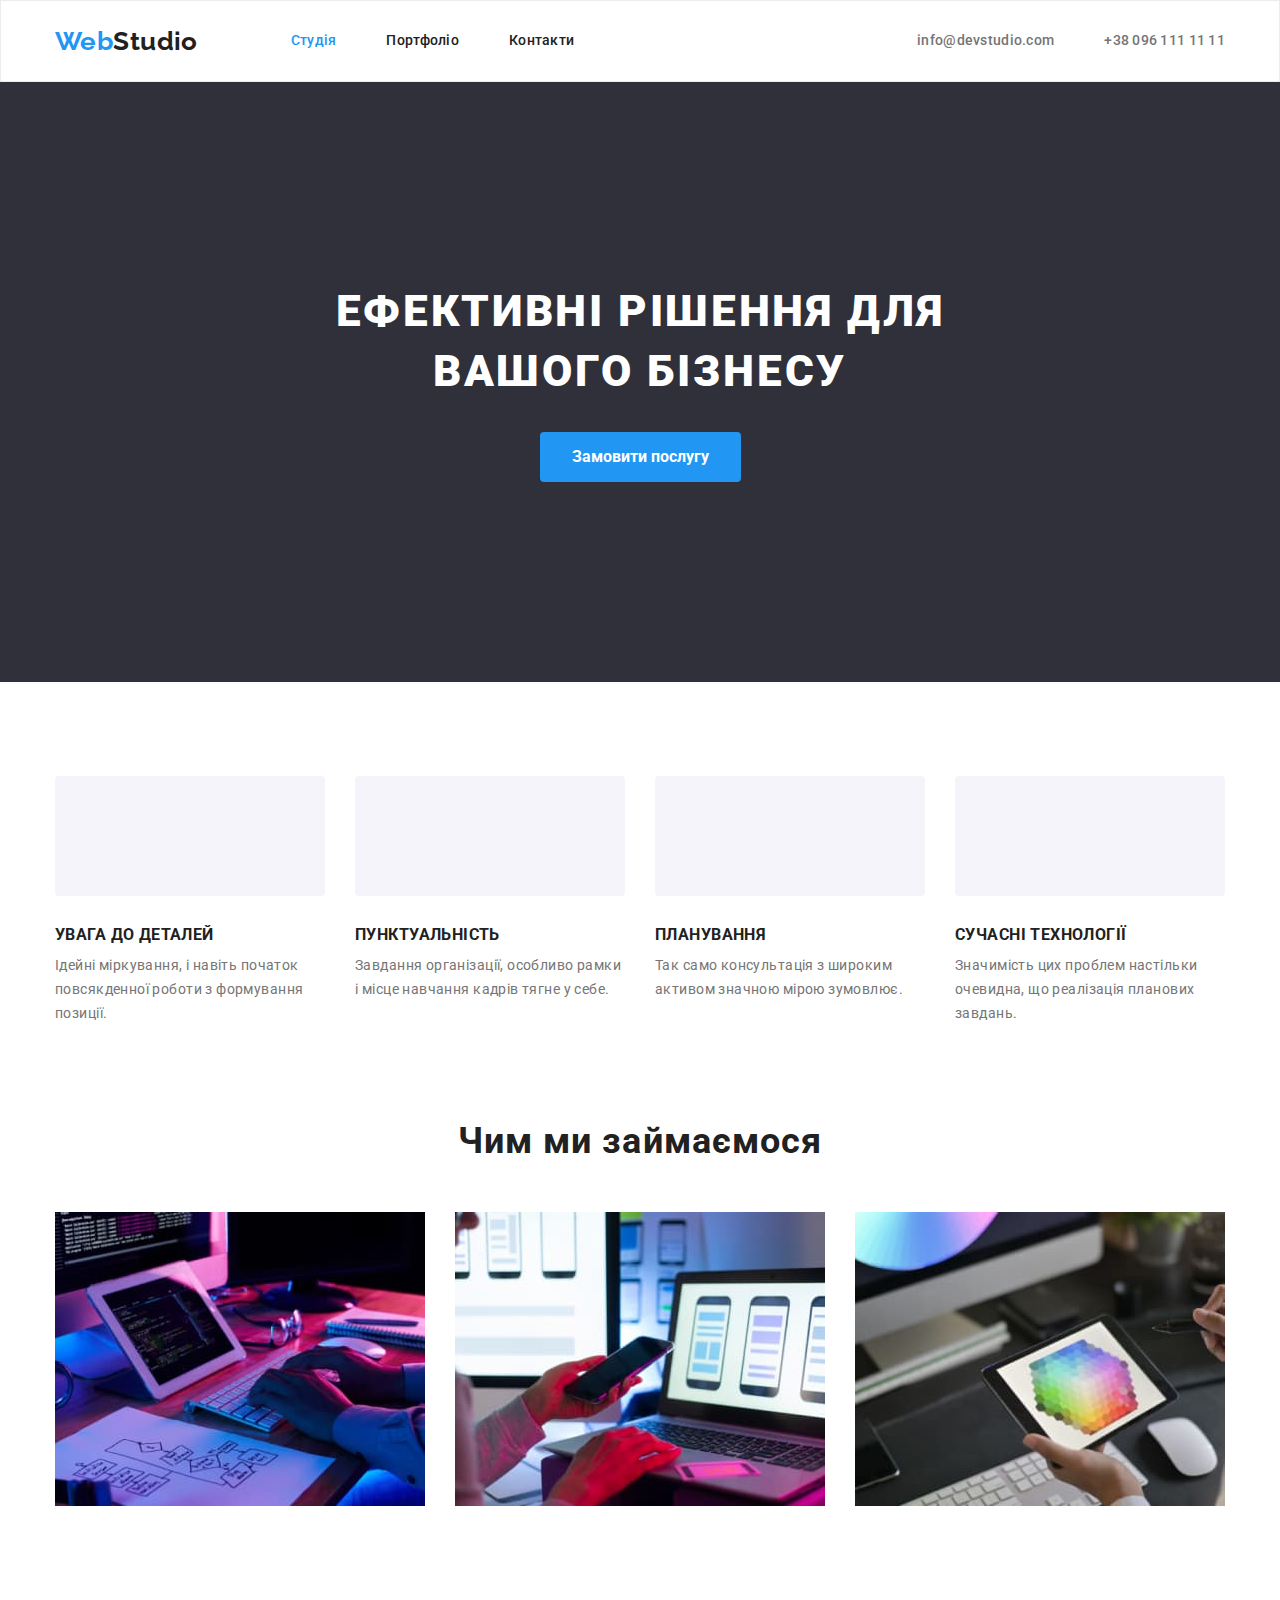
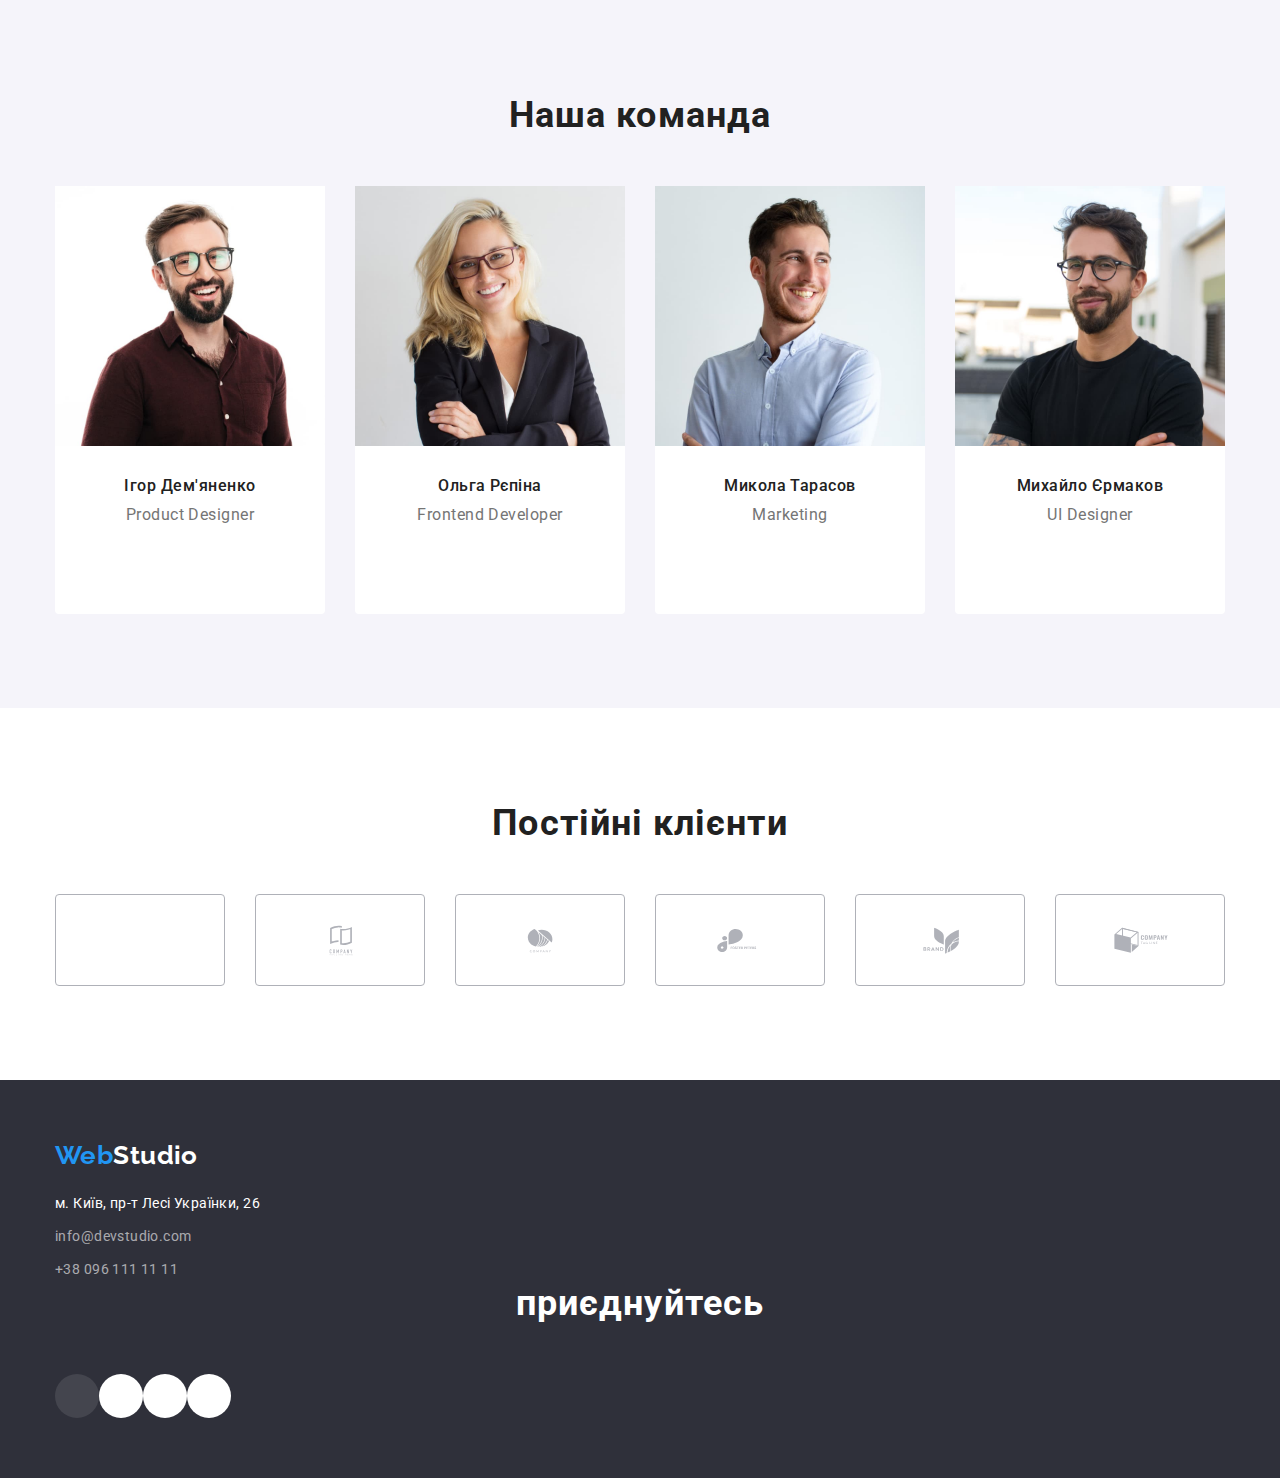
==== index.html @ 1c1e6aca "Додано index.html portfolio.html styles.css та зображення" ====
<!DOCTYPE html>
<html lang="uk">
<head>
    <meta charset="UTF-8">
    <meta http-equiv="X-UA-Compatible" content="IE=edge">
    <meta name="viewport" content="width=device-width, initial-scale=1.0">
    <title>Студія</title>
    <link href="https://fonts.googleapis.com/css2?family=Raleway:wght@700&family=Roboto:wght@400;500;700;900&display=swap"
        rel="stylesheet">
    <link rel="stylesheet" href="https://cdnjs.cloudflare.com/ajax/libs/modern-normalize/1.1.0/modern-normalize.min.css">
    <link rel="stylesheet" href="./css/styles.css">
</head>
<body>
    <header class="header">
        <div class="container navigation">
            <a class="logo" href="/"><span class="web">Web</span>Studio</a>
            <nav>
                <ul class="navigate-list">
                    <li><a class="navigate-studio current" href="">Студія</a></li>
                    <li><a class="navigate-portfolio" href="./portfolio.html">Портфоліо</a></li>
                    <li><a class="navigate-contacts" href="">Контакти</a></li>
                </ul>
            </nav>
            <ul class="contacts">
                <li><a class="mail-header" href="mailto:info@devstudio.com">info@devstudio.com</a></li>
                <li><a class="number-header" href="tel:+380961111111">+38 096 111 11 11</a></li>
            </ul>
        </div>
    </header>
    <main>
        <section class="hero">
            <div class="container">
                 <h1 class="hero-title">Ефективні рішення для<br>вашого бізнесу</h1>
                <button type="button" class="button-order">Замовити послугу</button>
            </div>
        </section>
        <section class="section">
            <div class="container">
                <h2 class="visually-hidden">Особливості</h2>
                <ul class="list-features">
                    <li>
                        <div class="features-icons">
                            <svg width="70" height="70">
                                <use href="./images/icons.svg#icon-antenna"></use>
                            </svg>
                        </div>
                        <h3 class="feature-title">УВАГА ДО ДЕТАЛЕЙ</h3>
                        <p class="feature-text">Ідейні міркування, і навіть початок повсякденної роботи з формування позиції.</p>
                    </li>
                    <li>
                        <div class="features-icons">
                            <svg width="70" height="70">
                                <use href="./images/icons.svg#icon-clock"></use>
                            </svg>
                        </div>
                        <h3 class="feature-title">ПУНКТУАЛЬНІСТЬ</h3>
                        <p class="feature-text">Завдання організації, особливо рамки і місце навчання кадрів тягне у себе.</p>
                    </li>
                    <li>
                        <div class="features-icons">
                            <svg width="70" height="70">
                                <use href="./images/icons.svg#icon-diagram"></use>
                            </svg>
                        </div>
                        <h3 class="feature-title">ПЛАНУВАННЯ</h3>
                        <p class="feature-text">Так само консультація з широким активом значною мірою зумовлює.</p>
                    </li>
                    <li>
                        <div class="features-icons">
                            <svg width="70" height="70">
                                <use href="./images/icons.svg#icon-astronaut"></use>
                            </svg>
                        </div>
                        <h3 class="feature-title">СУЧАСНІ ТЕХНОЛОГІЇ</h3>
                        <p class="feature-text">Значимість цих проблем настільки очевидна, що реалізація планових завдань.</p>
                    </li>
                </ul>
            </div>
        </section>
        <section class="section service">
            <div class="container">
                <h2 class="title">Чим ми займаємося</h2>
                <ul class="list">
                    <li><img src="./images/1.jpg" width="370" height="294" alt="Чоловік набирає код"></li>
                    <li><img src="./images/2.jpg" width="370" height="294" alt="Жінка тримає в руці телефон та працює за комп'ютером"></li>
                    <li><img src="./images/3.jpg" width="370" height="294" alt="Зображення діаграми на планшеті"></li>
                </ul>
            </div>
        </section>
        <section class="section team">
            <div class="container">
                <h2 class="title">Наша команда</h2>
                <ul class="list">
                    <li class="card">
                        <img src="./images/ihor.jpg" width="270" alt="Ігор Дем'яненко">
                        <h3 class="team-title">Ігор Дем'яненко</h3>
                        <p class="team-text">Product Designer</p>
                        <ul class="team-soc-list">
                            <li class="team-soc-item">
                                <a class="team-soc-link">
                                    <svg class="team-soc-icon" width="20" height="20">
                                        <use href="./images/icons.svg#icon-instagram"></use>
                                    </svg>
                                </a>
                            </li>
                            <li class="team-soc-item">
                                <a class="team-soc-link">
                                    <svg class="team-soc-icon" width="20" height="20">
                                        <use href="./images/icons.svg#icon-twitter"></use>
                                    </svg>
                                </a>
                            </li>
                            <li class="team-soc-item">
                                <a class="team-soc-link">
                                    <svg class="team-soc-icon" width="20" height="20">
                                        <use href="./images/icons.svg#icon-facebook"></use>
                                    </svg>
                                </a>
                            </li>
                            <li class="team-soc-item">
                                <a class="team-soc-link">
                                    <svg class="team-soc-icon" width="20" height="20">
                                        <use href="./images/icons.svg#icon-linkedin"></use>
                                    </svg>
                                </a>
                            </li>
                        </ul>
                    </li>
                    <li class="card">
                        <img src="./images/olha.jpg" width="270" alt="Ольга Рєпіна">
                        <h3 class="team-title">Ольга Рєпіна</h3>
                        <p class="team-text">Frontend Developer</p>
                        <ul class="team-soc-list">
                            <li class="team-soc-item">
                                <a class="team-soc-link">
                                    <svg class="team-soc-icon" width="20" height="20">
                                        <use href="./images/icons.svg#icon-instagram"></use>
                                    </svg>
                                </a>
                            </li>
                            <li class="team-soc-item">
                                <a class="team-soc-link">
                                    <svg class="team-soc-icon" width="20" height="20">
                                        <use href="./images/icons.svg#icon-twitter"></use>
                                    </svg>
                                </a>
                            </li>
                            <li class="team-soc-item">
                                <a class="team-soc-link">
                                    <svg class="team-soc-icon" width="20" height="20">
                                        <use href="./images/icons.svg#icon-facebook"></use>
                                    </svg>
                                </a>
                            </li>
                            <li class="team-soc-item">
                                <a class="team-soc-link">
                                    <svg class="team-soc-icon" width="20" height="20">
                                        <use href="./images/icons.svg#icon-linkedin"></use>
                                    </svg>
                                </a>
                            </li>
                        </ul>
                    </li>
                    <li class="card">
                        <img src="./images/mykola.jpg" width="270" alt="Микола Тарасов">
                        <h3 class="team-title">Микола Тарасов</h3>
                        <p class="team-text">Marketing</p>
                        <ul class="team-soc-list">
                            <li class="team-soc-item">
                                <a class="team-soc-link">
                                    <svg class="team-soc-icon" width="20" height="20">
                                        <use href="./images/icons.svg#icon-instagram"></use>
                                    </svg>
                                </a>
                            </li>
                            <li class="team-soc-item">
                                <a class="team-soc-link">
                                    <svg class="team-soc-icon" width="20" height="20">
                                        <use href="./images/icons.svg#icon-twitter"></use>
                                    </svg>
                                </a>
                            </li>
                            <li class="team-soc-item">
                                <a class="team-soc-link">
                                    <svg class="team-soc-icon" width="20" height="20">
                                        <use href="./images/icons.svg#icon-facebook"></use>
                                    </svg>
                                </a>
                            </li>
                            <li class="team-soc-item">
                                <a class="team-soc-link">
                                    <svg class="team-soc-icon" width="20" height="20">
                                        <use href="./images/icons.svg#icon-linkedin"></use>
                                    </svg>
                                </a>
                            </li>
                        </ul>
                    </li>
                    <li class="card">
                        <img src="./images/myhailo.jpg" width="270" alt="Михайло Єрмаков">
                        <h3 class="team-title">Михайло Єрмаков</h3>
                        <p class="team-text">UI Designer</p>
                        <ul class="team-soc-list">
                            <li class="team-soc-item">
                                <a class="team-soc-link">
                                    <svg class="team-soc-icon" width="20" height="20">
                                        <use href="./images/icons.svg#icon-instagram"></use>
                                    </svg>
                                </a>
                            </li>
                            <li class="team-soc-item">
                                <a class="team-soc-link">
                                    <svg class="team-soc-icon" width="20" height="20">
                                        <use href="./images/icons.svg#icon-twitter"></use>
                                    </svg>
                                </a>
                            </li>
                            <li class="team-soc-item">
                                <a class="team-soc-link">
                                    <svg class="team-soc-icon" width="20" height="20">
                                        <use href="./images/icons.svg#icon-facebook"></use>
                                    </svg>
                                </a>
                            </li>
                            <li class="team-soc-item">
                                <a class="team-soc-link">
                                    <svg class="team-soc-icon" width="20" height="20">
                                        <use href="./images/icons.svg#icon-linkedin"></use>
                                    </svg>
                                </a>
                            </li>
                        </ul>
                    </li>
                </ul>
            </div>
        </section>
        <section class="section">
            <h2 class="title">Постійні клієнти</h2>
            <ul class="customer-list">
                <li>
                    <a class="customer-link">
                        <svg class="customer-icon" width="106" height="60">
                            <use class="icon" href="./images/icons.svg#icon-logo1"></use>
                        </svg>
                    </a>
                </li>
                <li>
                    <a class="customer-link">
                        <svg class="customer-icon" width="106" height="60">
                            <use href="./images/icons.svg#icon-logo2"></use>
                        </svg>
                    </a>
                </li>
                <li>
                    <a class="customer-link">
                        <svg class="customer-icon" width="106" height="60">
                            <use href="./images/icons.svg#icon-logo3"></use>
                        </svg>
                    </a>
                </li>
                <li>
                    <a class="customer-link">
                        <svg class="customer-icon" width="106" height="60">
                            <use href="./images/icons.svg#icon-logo4"></use>
                        </svg>
                    </a>
                </li>
                <li>
                    <a class="customer-link">
                        <svg class="customer-icon" width="106" height="60">
                            <use href="./images/icons.svg#icon-logo5"></use>
                        </svg>
                    </a>
                </li>
                <li>
                    <a class="customer-link">
                        <svg class="customer-icon" width="106" height="60">
                            <use href="./images/icons.svg#icon-logo6"></use>
                        </svg>
                    </a>
                </li>
            </ul>
        </section>
    </main>
    <footer class="address">
        <div class="container">
            <div>
                <a class="logo-footer" href="/"><span class="web">Web</span>Studio</a>
            </div>
            <address>
                <ul class="list-address">
                    <li><a class="street" href="">м. Київ, пр-т Лесі Українки, 26</a></li>
                    <li><a class="mail" href="mailto:info@devstudio.com">info@devstudio.com</a></li>
                    <li><a class="number" href="tel:+380961111111">+38 096 111 11 11</a></li>
                </ul>
            </address>
            <div class="social-links">
                <h2 class="social-links-title title">приєднуйтесь</h2>
                <ul class="social-list">
                    <li class="social-item">
                        <a class="social-link">
                            <svg class="social-icon" width="20" height="20">
                                <use href="./images/icons.svg#icon-instagram"></use>
                            </svg>
                        </a>
                    </li>
                    <li class="team-soc-item">
                        <a class="team-soc-link">
                            <svg class="team-soc-icon" width="20" height="20">
                                <use href="./images/icons.svg#icon-twitter"></use>
                            </svg>
                        </a>
                    </li>
                    <li class="team-soc-item">
                        <a class="team-soc-link">
                            <svg class="team-soc-icon" width="20" height="20">
                                <use href="./images/icons.svg#icon-facebook"></use>
                            </svg>
                        </a>
                    </li>
                    <li class="team-soc-item">
                        <a class="team-soc-link">
                            <svg class="team-soc-icon" width="20" height="20">
                                <use href="./images/icons.svg#icon-linkedin"></use>
                            </svg>
                        </a>
                    </li>
                </ul>
            </div>
        </div>
    </footer>
</body>
</html>
---- css/styles.css ----
:root {
    --color-blue:#2196F3;
    --text-color:#212121;
    --white-color:#ffffff;
    --grey-color:#757575;
    --communication-color:rgba(255, 255, 255, 0.6);
    --feature-background-color:#F5F5F5;
    --team-background-color:#F5F4FA;
    --hero-background-color:#2F303A;
    --border-color: #eeeeee;
    --header-border-color: #ECECEC;
    --team-soc-icons:#AFB1B8;
}

body {
    font-family: 'Roboto', sans-serif;
    color: var(--text-color);
    line-height: 1.71;
    font-size: 14px;
    letter-spacing: 0.03em;
}
 
img {
    display: block;
    max-width: 100%;
    height: auto;
}

h1,
h2,
h3,
h4,
h5,
h6,
p,
ul {
    margin: 0;
    padding: 0;
}

.header {
    border: 1px solid var(--header-border-color);
}

.container {
    width: 1200px;
    margin: 0 auto;
    padding-left: 15px;
    padding-right: 15px;
}

.navigation {
    display: flex;
    align-items: center;
}

.logo {
    font-family: raleway;
    font-style: normal;
    font-weight: 700;
    font-size: 26px;
    line-height: 1.19;
    color: var(--text-color);
    text-decoration: none;
    margin-right: 93px;
}

.navigate-list {
    list-style: none;
    display: flex;
    padding: 0;
}

.navigate-list li:not(:last-child) {
    margin-right: 50px;
}

.navigate-studio {
    font-weight: 500;
    line-height: 1.14;
    letter-spacing: 0.02em;
    color: var(--text-color);
    text-decoration: none;
    display: inline-block;
    padding: 32px 0;
}

.navigate-studio:active {
    color: var(--color-blue);
}

.navigate-studio:hover,
.navigate-studio:focus {
    color: var(--color-blue);
}

.navigate-portfolio {
    font-weight: 500;
    line-height: 1.14;
    letter-spacing: 0.02em;
    color: var(--text-color);
    text-decoration: none;
    display: inline-block;
    padding: 32px 0;
}

.navigate-portfolio:hover,
.navigate-portfolio:focus {
    color: var(--color-blue);
}

.navigate-portfolio:active {
    color: var(--color-blue);
}

.navigate-contacts {
    font-weight: 500;
    line-height: 1.14;
    letter-spacing: 0.02em;
    color: var(--text-color);
    text-decoration: none;
    display: inline-block;
    padding: 32px 0;
}

.navigate-contacts:hover,
.navigate-contacts:focus {
    color: var(--color-blue);
}

.current {
    color: var(--color-blue);
}
.contacts {
    list-style: none;
    display: flex;
    margin-left: auto;
}

.contacts li:not(:last-child) {
    margin-right: 50px;
}

.mail-header {
    font-weight: 500;
    line-height: 1.14;
    letter-spacing: 0.02em;
    color: var(--grey-color);
    text-decoration: none;
    padding: 15px 0;
}

.mail-header:hover,
.mail-header:focus {
    color: var(--color-blue);
}

.number-header{
    font-weight: 500;
    line-height: 1.14;
    letter-spacing: 0.02em;
    color: var(--grey-color);
    text-decoration: none;
    padding: 15px 0;
}

.number-header:hover,
.number-header:focus {
    color: var(--color-blue);
}

.hero {
    padding: 200px 0;
    background: var(--hero-background-color);
    text-align: center;
}

.hero-title {
    font-weight: 900;
    font-size: 44px;
    line-height: 1.36;
    text-align: center;
    letter-spacing: 0.06em;
    color: var(--white-color);
    text-transform: uppercase;
    margin-bottom: 30px;
    justify-content: center;
}

.button-order {
    font-family: inherit;
    display: inline-block;
    font-weight: 700;
    font-size: 16px;
    line-height: 1.875;
    color: var(--white-color);
    background: var(--color-blue);
    border-radius: 4px;
    border: none;
    cursor: pointer;
    padding: 10px 32px;
}

.button-order:hover,
.button-order:focus {
    color: var(--color-blue);
    background: var(--white-color);
}

.section {
    padding-top: 94px;
    padding-bottom: 94px;
}

.section.service {
    padding-top: 0;
}

.feature {
    background: var(--feature-background-color);
}

.visually-hidden {
    position: absolute;
    width: 1px;
    height: 1px;
    margin: -1px;
    border: 0;
    padding: 0;
    white-space: nowrap;
    clip-path: inset(100%);
    clip: rect(0 0 0 0);
    overflow: hidden;
}

.list {
    list-style: none;
    display: flex;
}

.list-features {
    list-style: none;
    display: flex;
    justify-content: center;
}

.list-features li:not(:last-child) {
    margin-right: 30px;
}

.list {
    gap: 30px;
}

.features-icons {
    width: 270px;
    height: 120px;
    background-color: var(--team-background-color);
    border-radius: 4px;
    margin-bottom: 30px;
    display: flex;
    align-items: center;
    justify-content: center;
}

.feature-title {
    font-weight: 700;
    line-height: 1.14;
    text-transform: uppercase;
    color: var(--text-color);
    margin-bottom: 10px;
}

.feature-text {
    color:var(--grey-color);
}

.team {
    background: var(--team-background-color);
}

.title {
    font-weight: 700;
    font-size: 36px;
    line-height: 1.1666;
    text-align: center;
    letter-spacing: 0.03em;
    color: var(--text-color);
    margin-bottom: 50px;
}

.card {
    background: var(--white-color);
    border-bottom: 1px;
    border-right: 1px;
    border-left: 1px;
    border-radius: 4px;
    padding-bottom: 30px;
}

.team-title {
    font-weight: 500;
    font-size: 16px;
    line-height: 19px;
    text-align: center;
    letter-spacing: 0.03em;
    color: var(--text-color);
    margin-top: 30px;
}

.team-text {
    font-size: 16px;
    line-height: 1.1875;
    text-align: center;
    letter-spacing: 0.03em;
    color:var(--grey-color);
    margin-top: 10px;
}

.team-soc-list {
    list-style: none;
    gap: 10px;
    display: flex;
    justify-content: center;
    margin-top: 16px;
}

.team-soc-item {
    width: 44px;
    height: 44px;
    display: flex;
    align-items: center;
    justify-content: center;
    cursor: pointer;
}

.team-soc-link{
    width: 100%;
    height: 100%;
    background-color: var(--white-color);
    border-radius: 50%;
    display: flex;
    align-items: center;
    justify-content: center;
}

.team-soc-icon {
    fill: var(--team-soc-icons);
}

.team-soc-link:hover,
.team-soc-link:focus {
    background-color: var(--color-blue);
}

.team-soc-link:hover .team-soc-icon,
.team-soc-link:focus .team-soc-icon {
    fill: var(--white-color);
}

.customer-list {
    list-style: none;
    display: flex;
    gap: 30px;
    justify-content: center;
    margin-top: 50px;
}

.customer-link {
    display: block;
    width: 170px;
    height: 92px;
    border: 1px solid var(--team-soc-icons);
    border-radius: 4px;
    padding: 16px 32px;
    cursor: pointer;
}

.customer-icon {
    fill: var(--team-soc-icons);
}

.customer-link:hover,
.customer-link:focus {
    border: 1px solid var(--color-blue);
}

.customer-link:hover .customer-icon,
.customer-link:focus.customer-icon {
    fill: var(--color-blue);
}



.logo-footer {
    font-family: raleway;
    font-style: normal;
    font-weight: 700;
    font-size: 26px;
    line-height: 1.19;
    color: var(--white-color);
    text-decoration: none;
    margin-bottom: 20px;
}

.web {
    color: var(--color-blue);
}

.list-address {
 list-style: none;
}

.list-address li:not(:last-child) {
    margin-bottom: 9px;
}

.list-address:first-child {
    margin-top: 20px;
}

.address {
    color: var(--communication-color);
    background-color: var(--hero-background-color); 
    padding-top: 60px;
    padding-bottom: 60px; 
}

.street {
    font-style: normal;
    color: var(--white-color);
    text-decoration: none;
}

.street:hover,
.street:focus {
    color: var(--color-blue);
}

.mail {
    font-style: normal;
    color: var(--communication-color);
    text-decoration: none;
}

.mail:hover,
.mail:focus {
    color: var(--color-blue);
}

.number {
    font-style: normal;
    color: var(--communication-color);
    text-decoration: none;
}

.number:hover,
.number:focus {
    color: var(--color-blue);
}

.social-links {}
.social-links-title {
    color: var(--white-color);
}

.social-list {
    list-style: none;
    display: flex;
}

.social-item {
    width: 44px;
    height: 44px;
    display: flex;
    align-items: center;
    justify-content: center;
    cursor: pointer;
    gap: 10px;
}

.social-link {
    width: 100%;
    height: 100%;
    background: rgba(255, 255, 255, 0.1);
    border-radius: 50%;
    display: flex;
    align-items: center;
    justify-content: center;
}

.social-icon {
    fill: var(--white-color);
}


/*---------Portfolio-------*/
.projects {
    background: var(--white-color);
}

.filter-list {
    list-style: none;
    display: flex;
    justify-content: center;
    margin-bottom: 50px;
}

.filter-list li:not(:last-child) {
    margin-right: 8px;
}

.filter-button {
    display: inline-block;
    font-weight: 500;
    font-size: 16px;
    line-height: 1.62;
    text-align: center;
    color: var(--text-color);
    background: var(--team-background-color);
    cursor: pointer;
    border: none;
    padding: 6px 22px;
    border-radius: 4px;
}

.filter-button.all {
    color: var(--white-color);
    background: var(--color-blue);
    padding: 6px 25px;
}

.filter-button:hover,
.filter-button:focus {
    color: var(--white-color);
    background: var(--color-blue);
}

.portfolio-cards {
    list-style: none;
    display: flex;
    flex-wrap: wrap;
    gap: 30px;
    padding-bottom: 94px;
}

.card-title {
    font-weight: 700;
    font-size: 18px;
    line-height: 2;
    letter-spacing: 0.06em;
    color: var(--text-color);
    text-decoration: none;
    padding-top: 20px;
    margin-bottom: 4px;
    padding-left: 24px;
}

.card-text {
    font-size: 16px;
    line-height: 1.88;
    color: var(--grey-color);
    padding-bottom: 20px;
    padding-left: 24px;
}

.border {
    border-bottom: 1px solid var(--border-color);
    border-left: 1px solid var(--border-color);
    border-right: 1px solid var(--border-color); 
}

.portfolio-link {
    text-decoration: none;
}
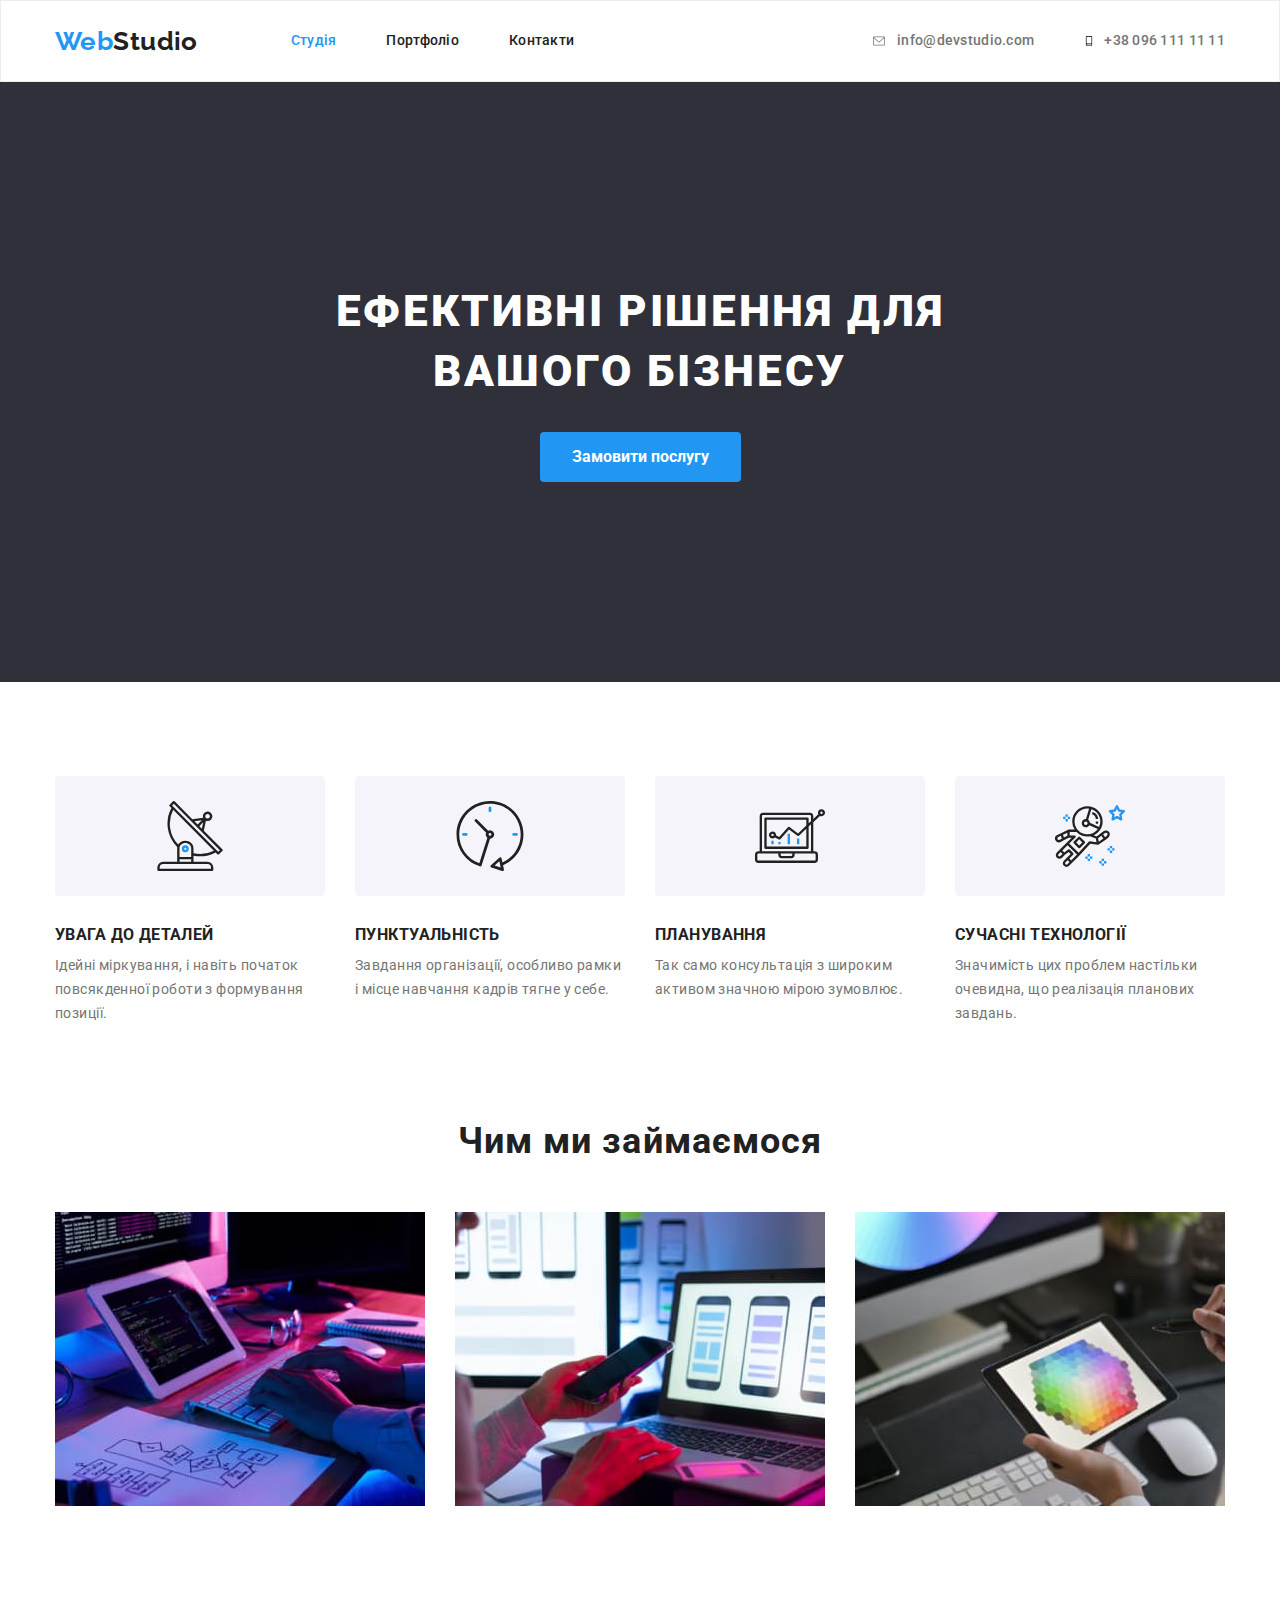
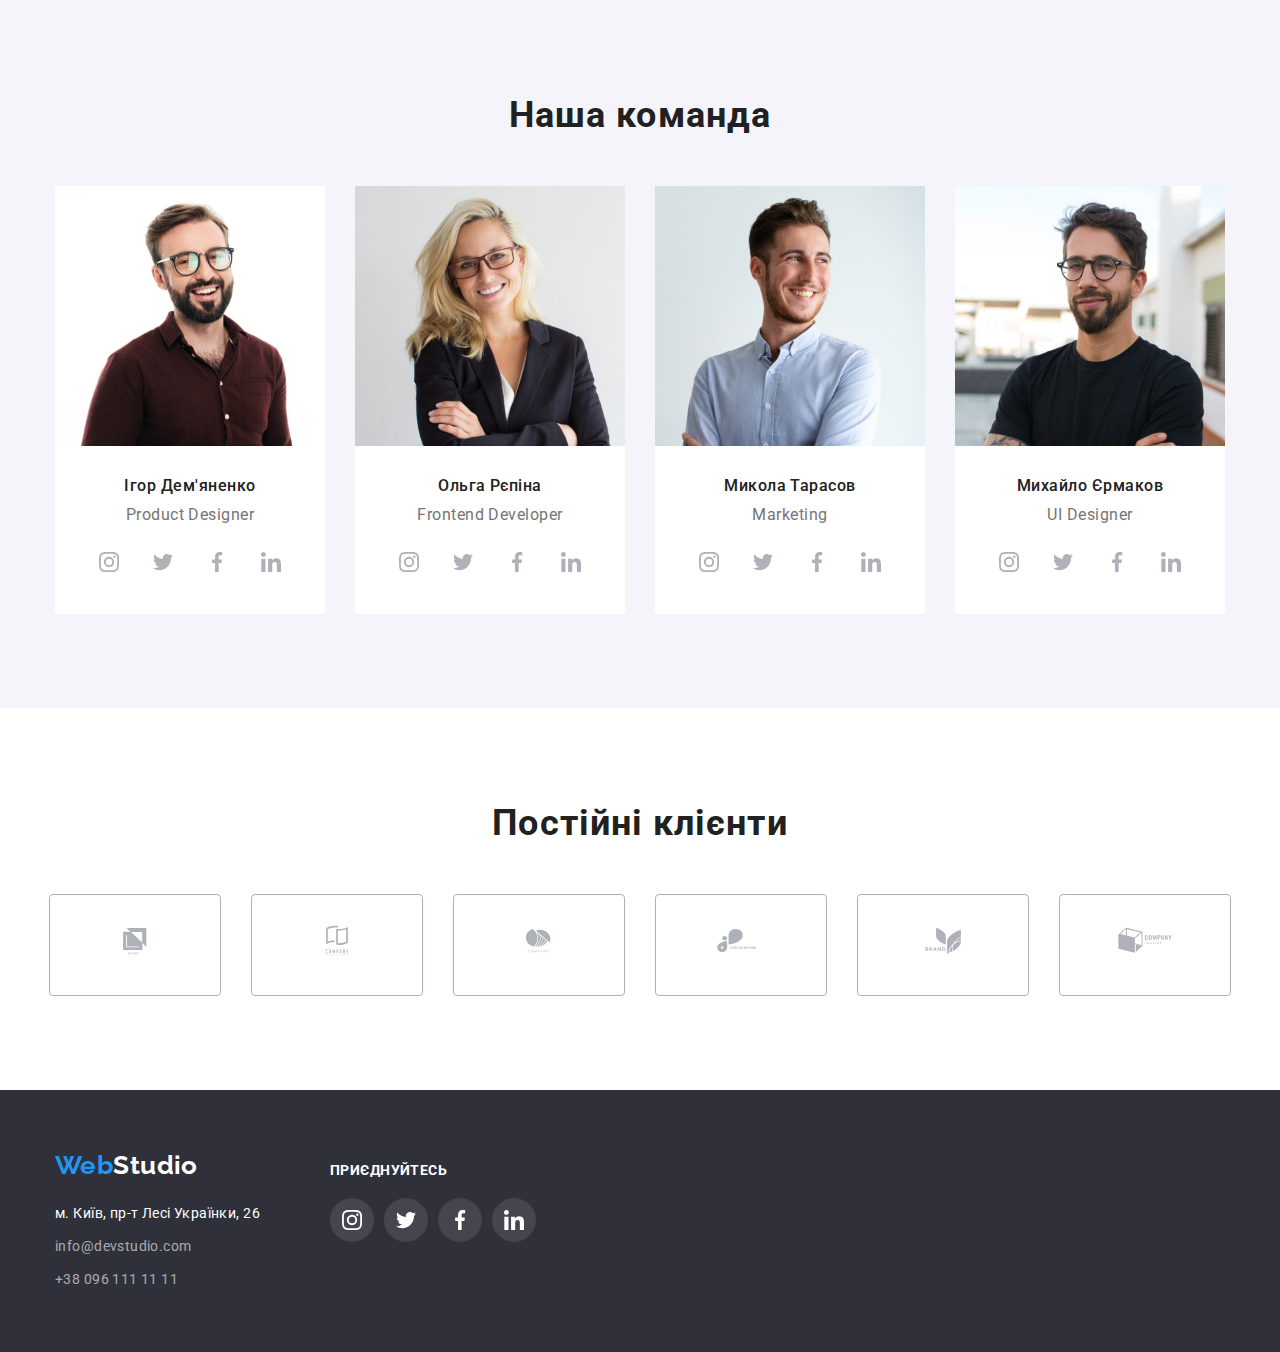
==== commit 84fbf5ea: "update 1.0" ====
--- a/index.html
+++ b/index.html
@@ -22,8 +22,16 @@
                 </ul>
             </nav>
             <ul class="contacts">
-                <li><a class="mail-header" href="mailto:info@devstudio.com">info@devstudio.com</a></li>
-                <li><a class="number-header" href="tel:+380961111111">+38 096 111 11 11</a></li>
+                <li><a class="mail-header" href="mailto:info@devstudio.com">
+                    <svg class="envelope" width="16" height="12">
+                        <use href="./images/icons.svg#icon-envelope"></use>
+                    </svg>
+                    info@devstudio.com</a></li>
+                <li><a class="number-header" href="tel:+380961111111">
+                    <svg class="smartphone" width="10" height="16">
+                        <use href="./images/icons.svg#icon-smartphone"></use>
+                    </svg>
+                    +38 096 111 11 11</a></li>
             </ul>
         </div>
     </header>
@@ -235,67 +243,71 @@
             </div>
         </section>
         <section class="section">
-            <h2 class="title">Постійні клієнти</h2>
-            <ul class="customer-list">
-                <li>
-                    <a class="customer-link">
-                        <svg class="customer-icon" width="106" height="60">
-                            <use class="icon" href="./images/icons.svg#icon-logo1"></use>
-                        </svg>
-                    </a>
-                </li>
-                <li>
-                    <a class="customer-link">
-                        <svg class="customer-icon" width="106" height="60">
-                            <use href="./images/icons.svg#icon-logo2"></use>
-                        </svg>
-                    </a>
-                </li>
-                <li>
-                    <a class="customer-link">
-                        <svg class="customer-icon" width="106" height="60">
-                            <use href="./images/icons.svg#icon-logo3"></use>
-                        </svg>
-                    </a>
-                </li>
-                <li>
-                    <a class="customer-link">
-                        <svg class="customer-icon" width="106" height="60">
-                            <use href="./images/icons.svg#icon-logo4"></use>
-                        </svg>
-                    </a>
-                </li>
-                <li>
-                    <a class="customer-link">
-                        <svg class="customer-icon" width="106" height="60">
-                            <use href="./images/icons.svg#icon-logo5"></use>
-                        </svg>
-                    </a>
-                </li>
-                <li>
-                    <a class="customer-link">
-                        <svg class="customer-icon" width="106" height="60">
-                            <use href="./images/icons.svg#icon-logo6"></use>
-                        </svg>
-                    </a>
-                </li>
-            </ul>
+            <div class="container"></div>
+                <h2 class="title">Постійні клієнти</h2>
+                <ul class="customer-list">
+                    <li>
+                        <a class="customer-link">
+                            <svg class="customer-icon" width="106" height="60">
+                                <use href="./images/icons.svg#icon-logo1"></use>
+                            </svg>
+                        </a>
+                    </li>
+                    <li>
+                        <a class="customer-link">
+                            <svg class="customer-icon" width="106" height="60">
+                                <use href="./images/icons.svg#icon-logo2"></use>
+                            </svg>
+                        </a>
+                    </li>
+                    <li>
+                        <a class="customer-link">
+                            <svg class="customer-icon" width="106" height="60">
+                                <use href="./images/icons.svg#icon-logo3"></use>
+                            </svg>
+                        </a>
+                    </li>
+                    <li>
+                        <a class="customer-link">
+                            <svg class="customer-icon" width="106" height="60">
+                                <use href="./images/icons.svg#icon-logo4"></use>
+                            </svg>
+                        </a>
+                    </li>
+                    <li>
+                        <a class="customer-link">
+                            <svg class="customer-icon" width="106" height="60">
+                                <use href="./images/icons.svg#icon-logo5"></use>
+                            </svg>
+                        </a>
+                    </li>
+                    <li>
+                        <a class="customer-link">
+                            <svg class="customer-icon" width="106" height="60">
+                                <use href="./images/icons.svg#icon-logo6"></use>
+                            </svg>
+                        </a>
+                    </li>
+                </ul>
+            </div>
         </section>
     </main>
     <footer class="address">
-        <div class="container">
-            <div>
-                <a class="logo-footer" href="/"><span class="web">Web</span>Studio</a>
-            </div>
-            <address>
-                <ul class="list-address">
-                    <li><a class="street" href="">м. Київ, пр-т Лесі Українки, 26</a></li>
-                    <li><a class="mail" href="mailto:info@devstudio.com">info@devstudio.com</a></li>
-                    <li><a class="number" href="tel:+380961111111">+38 096 111 11 11</a></li>
-                </ul>
-            </address>
+        <div class="container footer-adress">
+            <div class="address-info">
+                <div>
+                    <a class="logo-footer" href="/"><span class="web">Web</span>Studio</a>
+                </div>
+                <address>
+                    <ul class="list-address">
+                        <li><a class="street" href="">м. Київ, пр-т Лесі Українки, 26</a></li>
+                        <li><a class="mail" href="mailto:info@devstudio.com">info@devstudio.com</a></li>
+                        <li><a class="number" href="tel:+380961111111">+38 096 111 11 11</a></li>
+                    </ul>
+                </address>
+            </div>
             <div class="social-links">
-                <h2 class="social-links-title title">приєднуйтесь</h2>
+                <h2 class="social-links-title">приєднуйтесь</h2>
                 <ul class="social-list">
                     <li class="social-item">
                         <a class="social-link">
@@ -304,23 +316,23 @@
                             </svg>
                         </a>
                     </li>
-                    <li class="team-soc-item">
-                        <a class="team-soc-link">
-                            <svg class="team-soc-icon" width="20" height="20">
+                    <li class="social-item">
+                        <a class="social-link">
+                            <svg class="social-icon" width="20" height="20">
                                 <use href="./images/icons.svg#icon-twitter"></use>
                             </svg>
                         </a>
                     </li>
-                    <li class="team-soc-item">
-                        <a class="team-soc-link">
-                            <svg class="team-soc-icon" width="20" height="20">
+                    <li class="social-item">
+                        <a class="social-link">
+                            <svg class="social-icon" width="20" height="20">
                                 <use href="./images/icons.svg#icon-facebook"></use>
                             </svg>
                         </a>
                     </li>
-                    <li class="team-soc-item">
-                        <a class="team-soc-link">
-                            <svg class="team-soc-icon" width="20" height="20">
+                    <li class="social-item">
+                        <a class="social-link">
+                            <svg class="social-icon" width="20" height="20">
                                 <use href="./images/icons.svg#icon-linkedin"></use>
                             </svg>
                         </a>
--- a/css/styles.css
+++ b/css/styles.css
@@ -148,11 +148,25 @@
     color: var(--grey-color);
     text-decoration: none;
     padding: 15px 0;
+    display: flex;
+    align-items: center;
 }
 
 .mail-header:hover,
 .mail-header:focus {
     color: var(--color-blue);
+}
+
+.envelope {
+    fill: var(--grey-color);
+    margin-right: 10px;
+    align-items: center;
+    
+}
+
+.mail-header:hover .envelope,
+.mail-header:focus .envelope {
+    fill: var(--color-blue);
 }
 
 .number-header{
@@ -162,11 +176,22 @@
     color: var(--grey-color);
     text-decoration: none;
     padding: 15px 0;
+    display: flex;
+    align-items: center;
+}
+
+.smartphone {
+    margin-right: 10px;
 }
 
 .number-header:hover,
 .number-header:focus {
     color: var(--color-blue);
+}
+
+.number-header:hover .smartphone,
+.number-header:focus .smartphone {
+    fill: var(--color-blue);
 }
 
 .hero {
@@ -368,8 +393,8 @@
 
 .customer-link {
     display: block;
-    width: 170px;
-    height: 92px;
+    width: 100%;
+    height: 100%;
     border: 1px solid var(--team-soc-icons);
     border-radius: 4px;
     padding: 16px 32px;
@@ -386,7 +411,7 @@
 }
 
 .customer-link:hover .customer-icon,
-.customer-link:focus.customer-icon {
+.customer-link:focus .customer-icon {
     fill: var(--color-blue);
 }
 
@@ -422,8 +447,6 @@
 .address {
     color: var(--communication-color);
     background-color: var(--hero-background-color); 
-    padding-top: 60px;
-    padding-bottom: 60px; 
 }
 
 .street {
@@ -459,14 +482,32 @@
     color: var(--color-blue);
 }
 
-.social-links {}
+.social-links {
+    padding-top: 72px;
+    padding-bottom: 100px;
+    margin-left: 70px;
+}
+
+.address-info {
+    padding-top: 60px;
+    padding-bottom: 60px;
+}
+
 .social-links-title {
+    font-weight: 700;
+    font-size: 14px;
+    line-height: 16px;
+    letter-spacing: 0.03em;
+    text-transform: uppercase;
     color: var(--white-color);
+    margin-bottom: 20px;
 }
 
 .social-list {
     list-style: none;
     display: flex;
+    justify-content: center;
+    gap: 10px;
 }
 
 .social-item {
@@ -476,7 +517,6 @@
     align-items: center;
     justify-content: center;
     cursor: pointer;
-    gap: 10px;
 }
 
 .social-link {
@@ -489,10 +529,23 @@
     justify-content: center;
 }
 
+.footer-adress {
+    display: flex;
+}
+
+.social-link:hover,
+.social-link:focus {
+    background-color: var(--color-blue);
+}
+
 .social-icon {
     fill: var(--white-color);
 }
 
+.social-link:hover .social-icon,
+.social-link:focus .social-icon {
+    fill: var(--white-color);
+} 
 
 /*---------Portfolio-------*/
 .projects {
@@ -572,4 +625,6 @@
 
 .portfolio-link {
     text-decoration: none;
-}+}
+
+
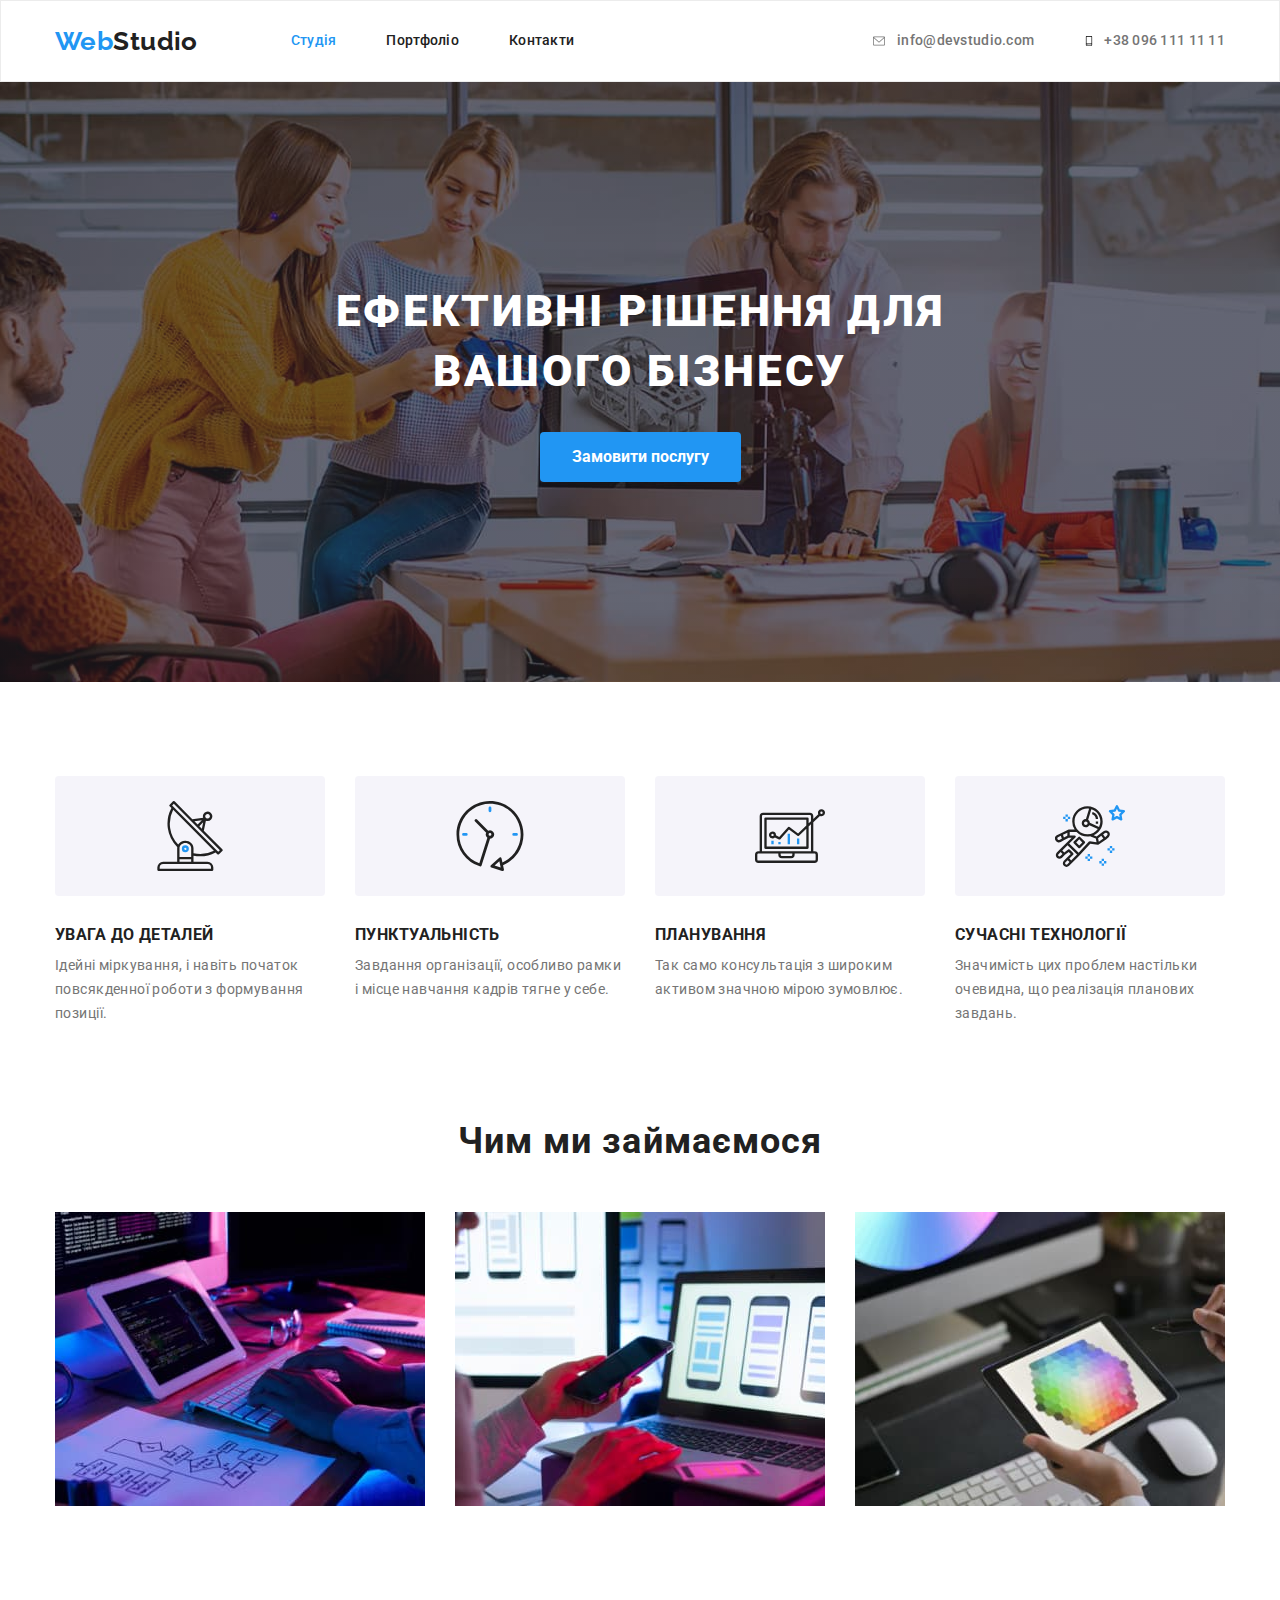
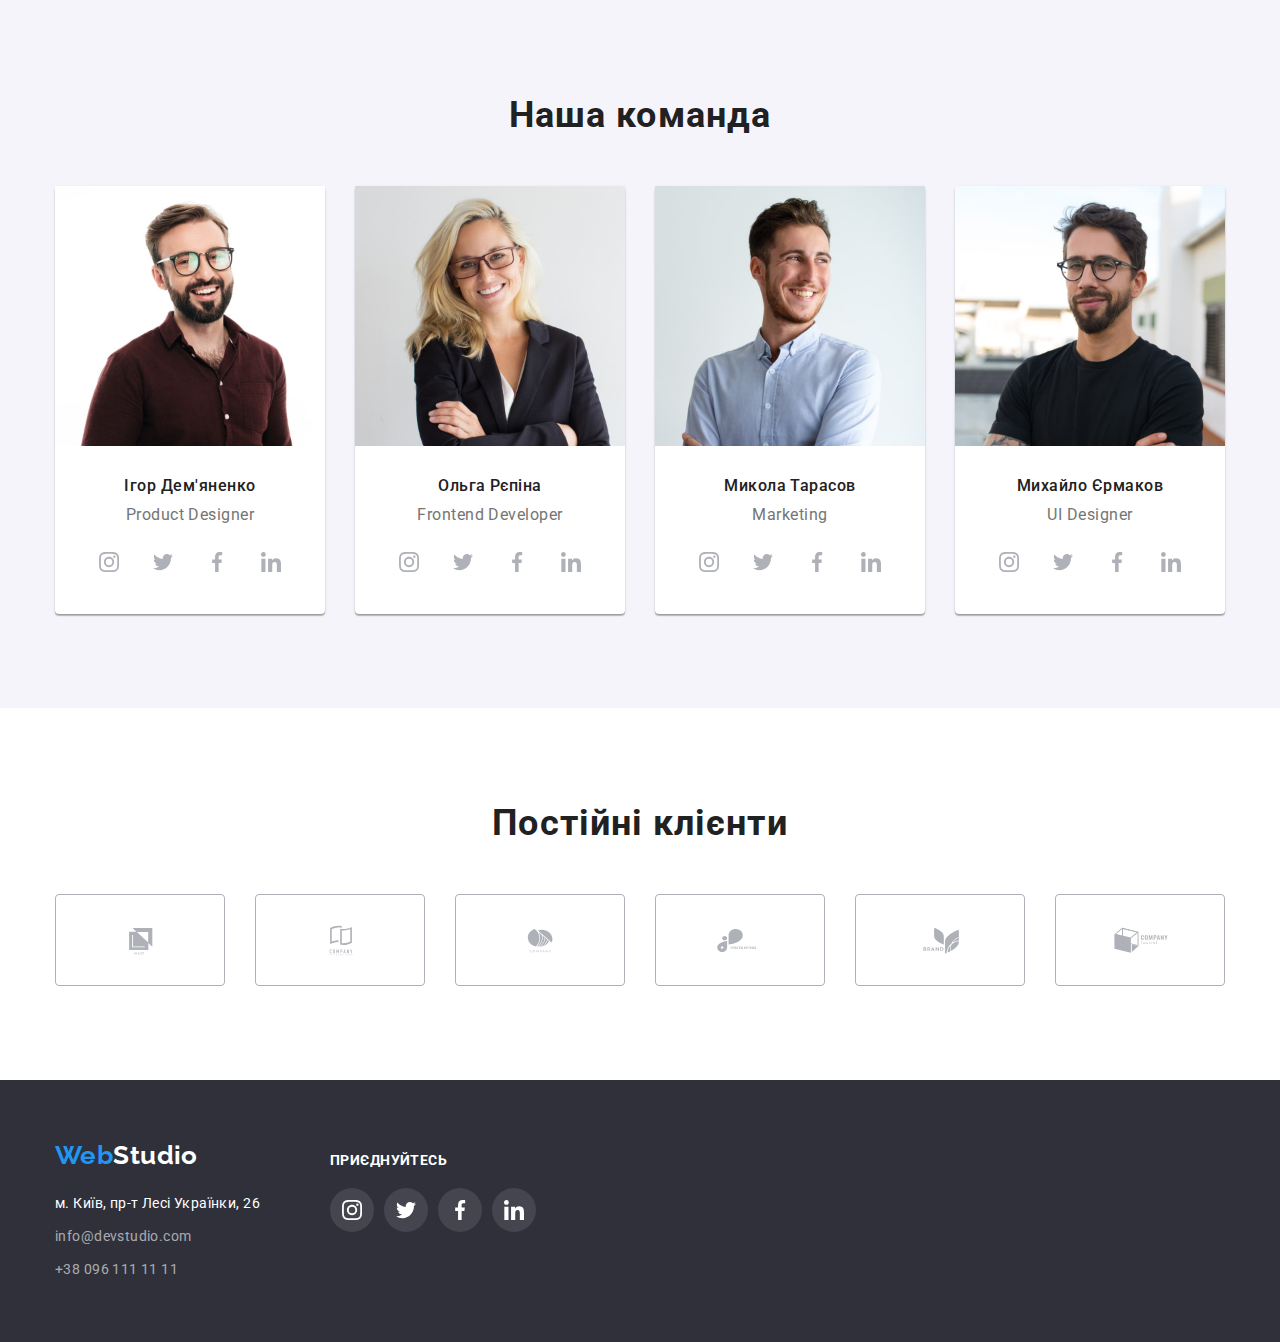
==== commit 17fd7dba: "Update 1.1" ====
--- a/index.html
+++ b/index.html
@@ -46,39 +46,19 @@
             <div class="container">
                 <h2 class="visually-hidden">Особливості</h2>
                 <ul class="list-features">
-                    <li>
-                        <div class="features-icons">
-                            <svg width="70" height="70">
-                                <use href="./images/icons.svg#icon-antenna"></use>
-                            </svg>
-                        </div>
+                    <li class="list-item icon-antenna">
                         <h3 class="feature-title">УВАГА ДО ДЕТАЛЕЙ</h3>
                         <p class="feature-text">Ідейні міркування, і навіть початок повсякденної роботи з формування позиції.</p>
                     </li>
-                    <li>
-                        <div class="features-icons">
-                            <svg width="70" height="70">
-                                <use href="./images/icons.svg#icon-clock"></use>
-                            </svg>
-                        </div>
+                    <li class="list-item icon-clock">
                         <h3 class="feature-title">ПУНКТУАЛЬНІСТЬ</h3>
                         <p class="feature-text">Завдання організації, особливо рамки і місце навчання кадрів тягне у себе.</p>
                     </li>
-                    <li>
-                        <div class="features-icons">
-                            <svg width="70" height="70">
-                                <use href="./images/icons.svg#icon-diagram"></use>
-                            </svg>
-                        </div>
+                    <li class="list-item icon-diagram">
                         <h3 class="feature-title">ПЛАНУВАННЯ</h3>
                         <p class="feature-text">Так само консультація з широким активом значною мірою зумовлює.</p>
                     </li>
-                    <li>
-                        <div class="features-icons">
-                            <svg width="70" height="70">
-                                <use href="./images/icons.svg#icon-astronaut"></use>
-                            </svg>
-                        </div>
+                    <li class="list-item icon-astronaut">
                         <h3 class="feature-title">СУЧАСНІ ТЕХНОЛОГІЇ</h3>
                         <p class="feature-text">Значимість цих проблем настільки очевидна, що реалізація планових завдань.</p>
                     </li>
--- a/css/styles.css
+++ b/css/styles.css
@@ -196,8 +196,12 @@
 
 .hero {
     padding: 200px 0;
-    background: var(--hero-background-color);
     text-align: center;
+    background-image: linear-gradient(rgba(47, 48, 58, 0.4),
+    rgba(47, 48, 58, 0.4)),
+    url(../images/hero.jpg);
+    background-repeat: no-repeat;
+    background-position: center;
 }
 
 .hero-title {
@@ -261,7 +265,38 @@
 .list {
     list-style: none;
     display: flex;
-}
+    gap: 30px;
+}
+
+.list-item::before {
+    display: block;
+    content: '' ;
+    height: 120px;
+    width: 270px;
+    background-size: 70px 70px;
+    background-repeat: no-repeat;
+    background-position: center;
+    background-color: var(--team-background-color);
+    margin-bottom: 30px;
+    border-radius: 4px;
+}
+
+.icon-clock::before {
+    background-image: url(../images/clock.svg);
+}
+
+.icon-antenna::before {
+    background-image: url(../images/antenna.svg);
+}
+
+.icon-diagram::before {
+    background-image: url(../images/diagram.svg);
+}
+
+.icon-astronaut::before {
+    background-image: url(../images/astronaut.svg);
+}
+
 
 .list-features {
     list-style: none;
@@ -269,23 +304,8 @@
     justify-content: center;
 }
 
-.list-features li:not(:last-child) {
-    margin-right: 30px;
-}
-
-.list {
+.list-features {
     gap: 30px;
-}
-
-.features-icons {
-    width: 270px;
-    height: 120px;
-    background-color: var(--team-background-color);
-    border-radius: 4px;
-    margin-bottom: 30px;
-    display: flex;
-    align-items: center;
-    justify-content: center;
 }
 
 .feature-title {
@@ -321,6 +341,9 @@
     border-left: 1px;
     border-radius: 4px;
     padding-bottom: 30px;
+    box-shadow: 0px 1px 3px rgba(0, 0, 0, 0.12), 
+                0px 1px 1px rgba(0, 0, 0, 0.14), 
+                0px 2px 1px rgba(0, 0, 0, 0.2);
 }
 
 .team-title {
@@ -393,8 +416,8 @@
 
 .customer-link {
     display: block;
-    width: 100%;
-    height: 100%;
+    width: 170px;
+    height: 92px;
     border: 1px solid var(--team-soc-icons);
     border-radius: 4px;
     padding: 16px 32px;
@@ -587,6 +610,9 @@
 .filter-button:focus {
     color: var(--white-color);
     background: var(--color-blue);
+    box-shadow: 0px 3px 1px rgba(0, 0, 0, 0.1),
+                0px 1px 2px rgba(0, 0, 0, 0.08),
+                0px 2px 2px rgba(0, 0, 0, 0.12);
 }
 
 .portfolio-cards {
@@ -627,4 +653,8 @@
     text-decoration: none;
 }
 
-
+.card-portfolio:hover {
+    box-shadow: 0px 1px 1px rgba(0, 0, 0, 0.12),
+                0px 4px 4px rgba(0, 0, 0, 0.06),
+                1px 4px 6px rgba(0, 0, 0, 0.16);
+}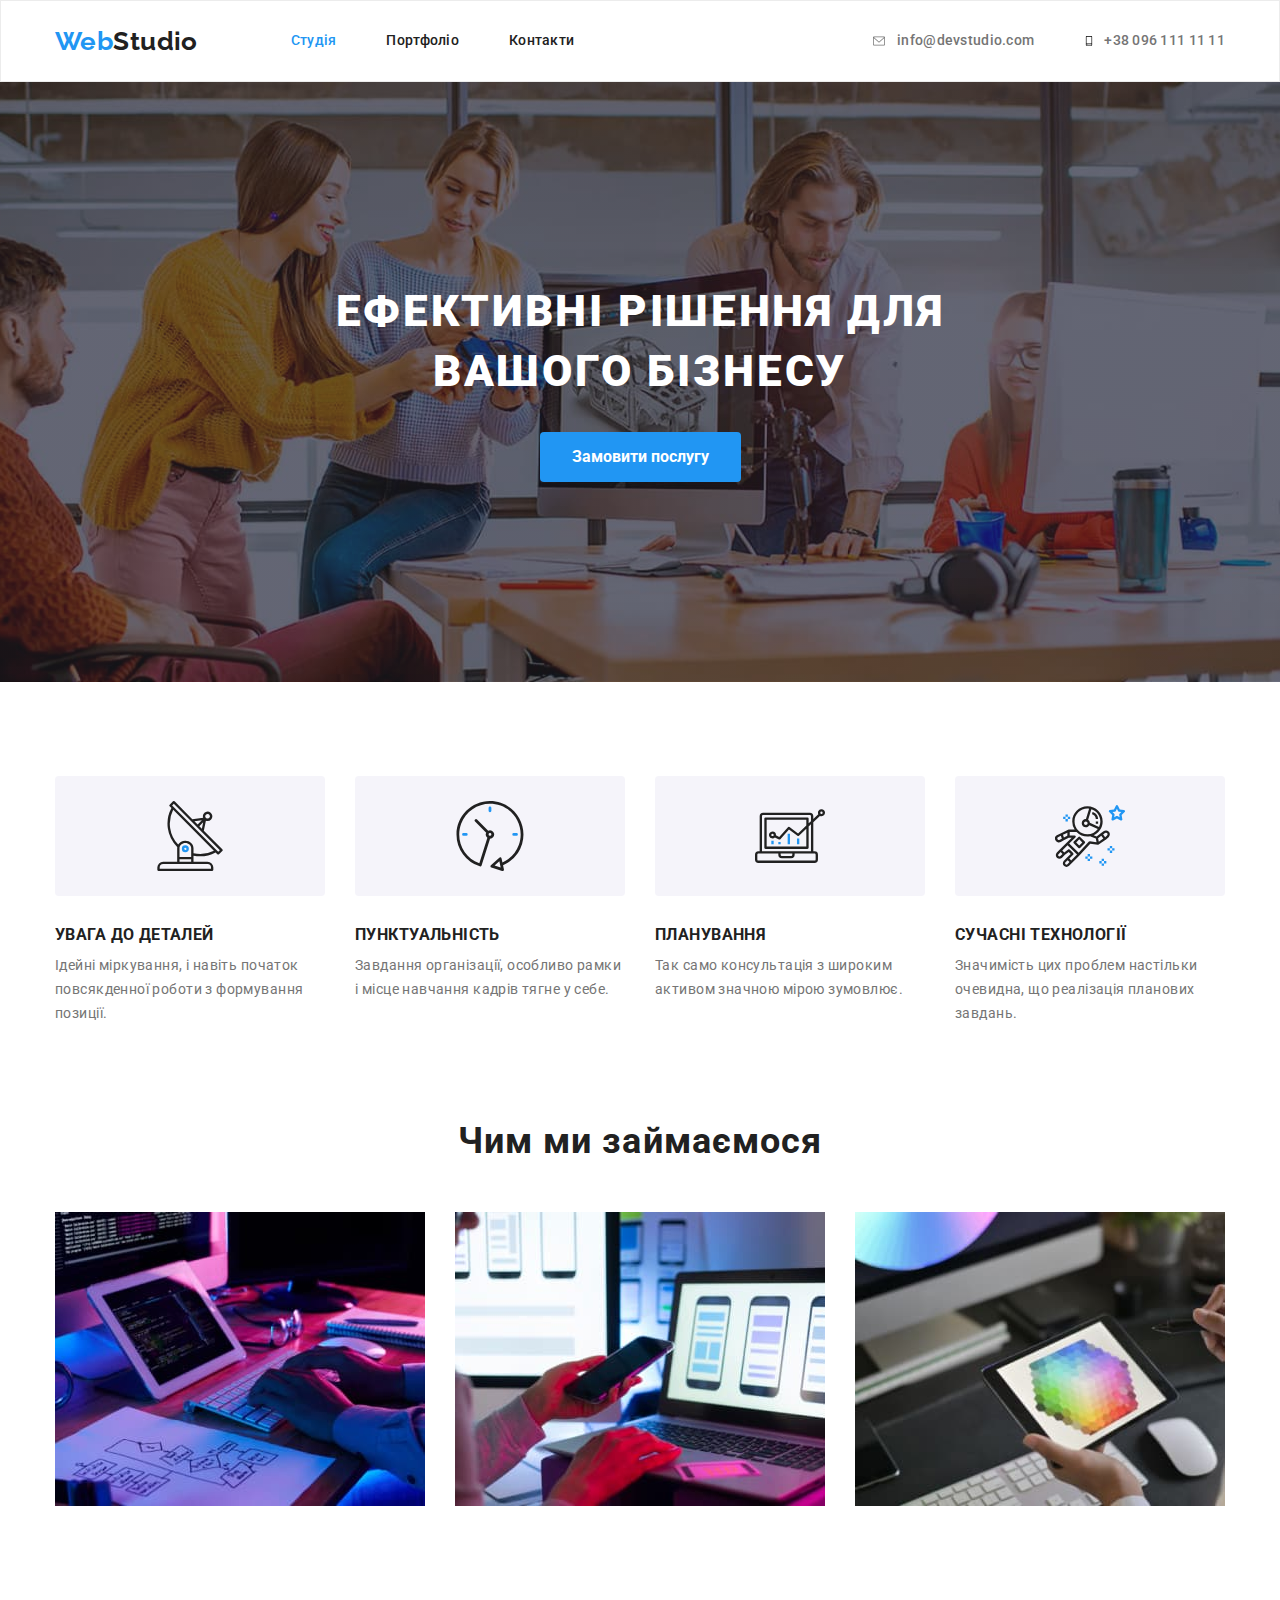
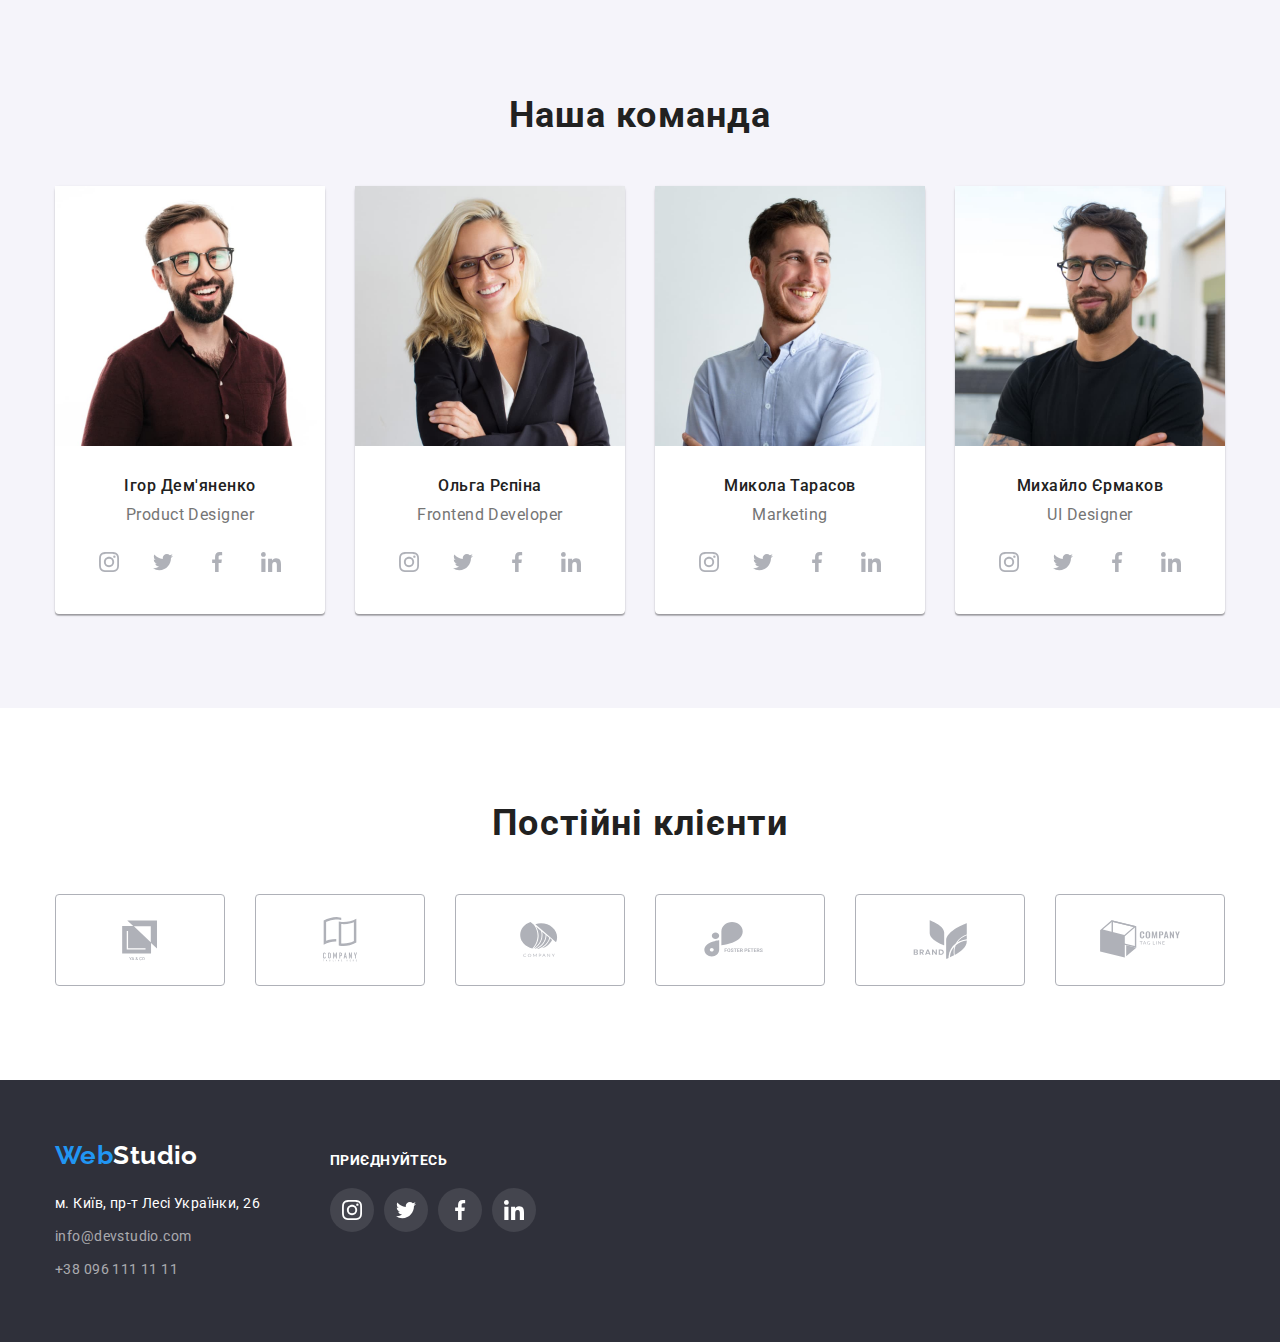
==== commit a7659988: "Редаговано index.html styles.css" ====
--- a/index.html
+++ b/index.html
@@ -223,7 +223,7 @@
             </div>
         </section>
         <section class="section">
-            <div class="container"></div>
+            <div class="container">
                 <h2 class="title">Постійні клієнти</h2>
                 <ul class="customer-list">
                     <li>
--- a/css/styles.css
+++ b/css/styles.css
@@ -202,6 +202,8 @@
     url(../images/hero.jpg);
     background-repeat: no-repeat;
     background-position: center;
+    max-width: 1600px;
+    margin: 0 auto;
 }
 
 .hero-title {
@@ -411,7 +413,6 @@
     display: flex;
     gap: 30px;
     justify-content: center;
-    margin-top: 50px;
 }
 
 .customer-link {
@@ -420,12 +421,14 @@
     height: 92px;
     border: 1px solid var(--team-soc-icons);
     border-radius: 4px;
-    padding: 16px 32px;
+    /*padding: 16px 32px;*/
     cursor: pointer;
 }
 
 .customer-icon {
     fill: var(--team-soc-icons);
+    width: 100%;
+    height: 100%;
 }
 
 .customer-link:hover,
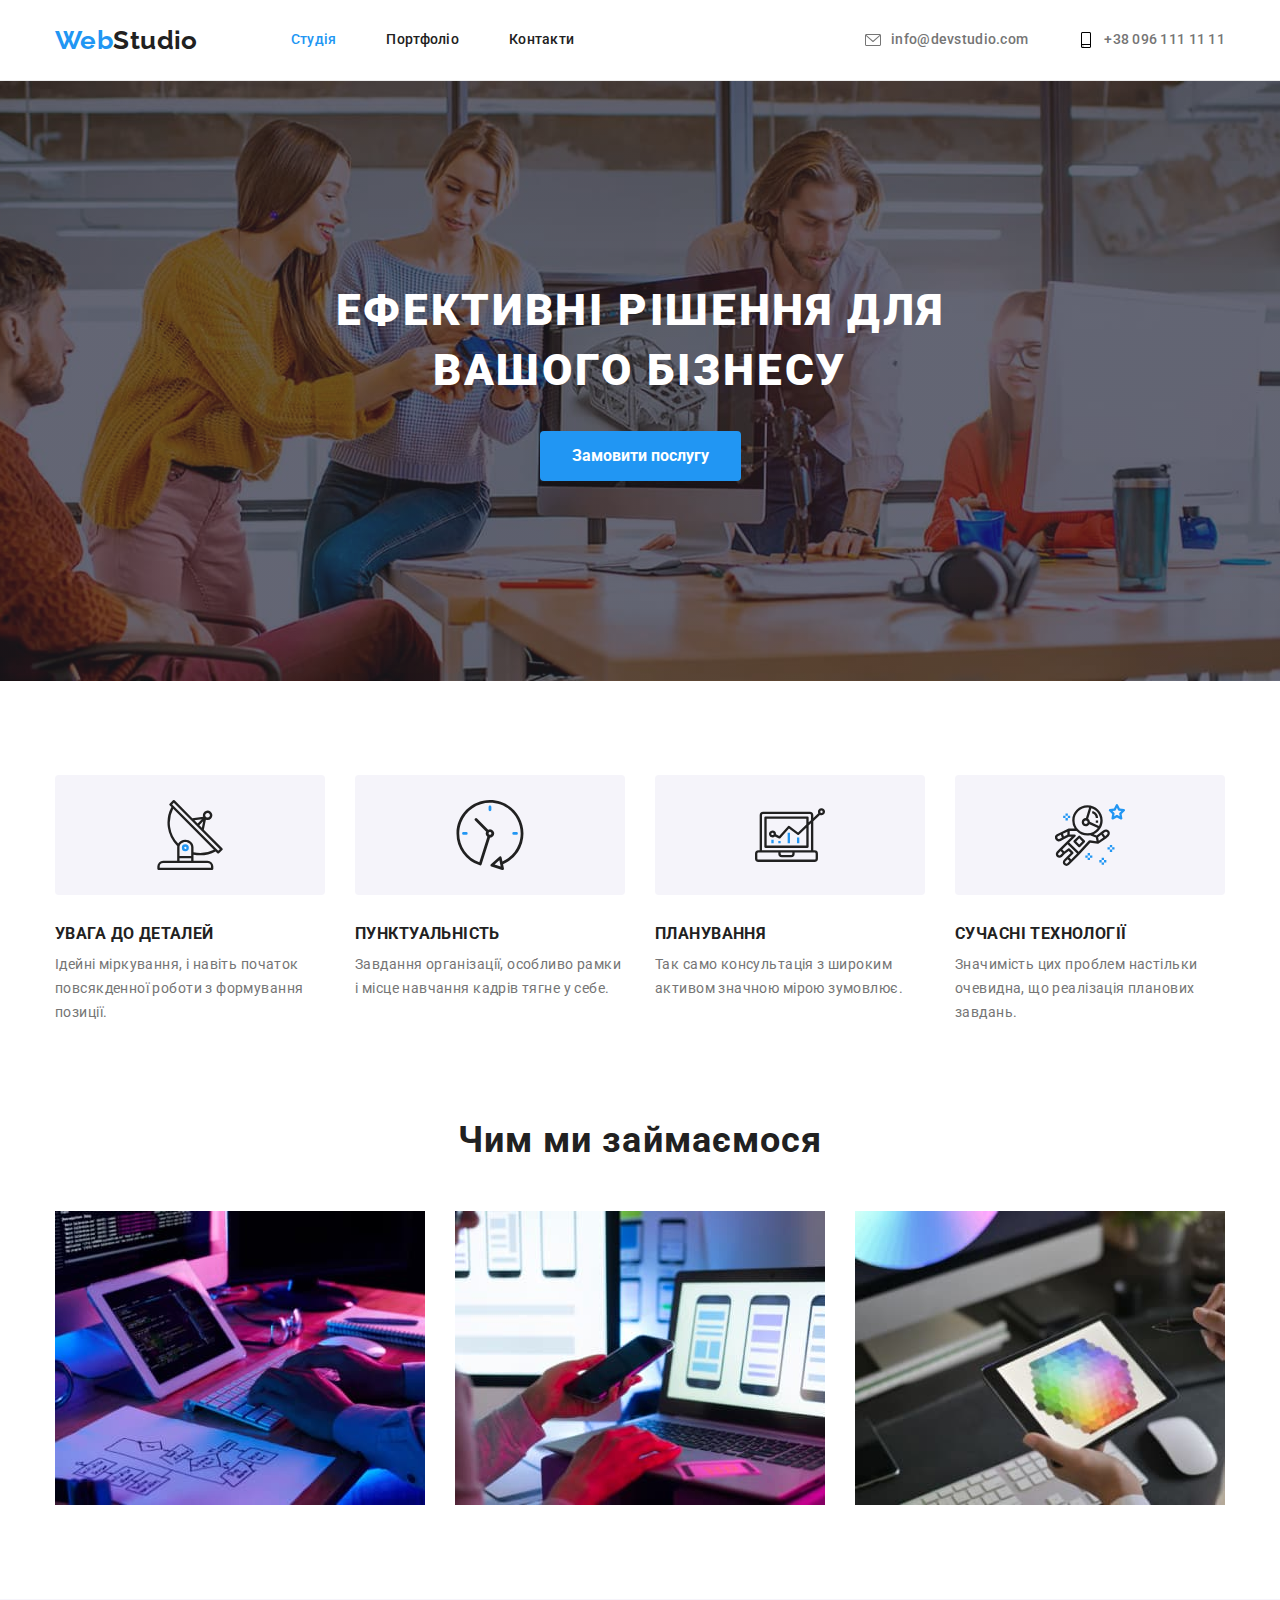
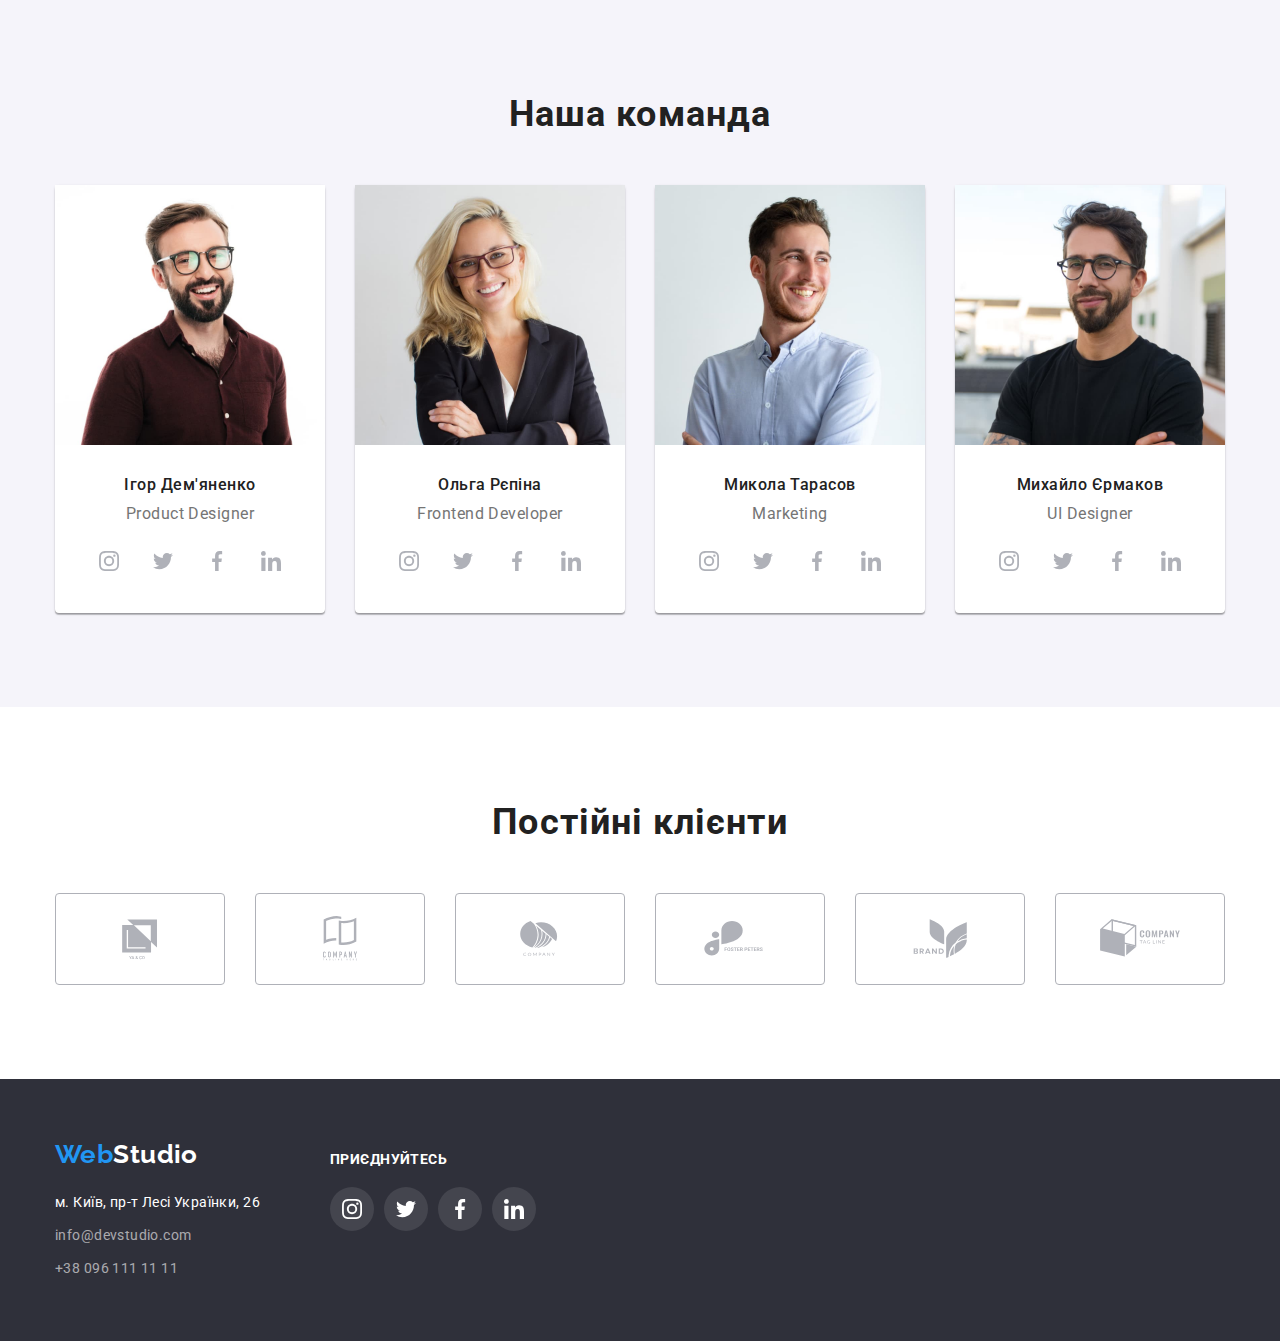
==== commit 2dfc877d: "Змінено розмір іконок та рамку в header" ====
--- a/index.html
+++ b/index.html
@@ -23,12 +23,12 @@
             </nav>
             <ul class="contacts">
                 <li><a class="mail-header" href="mailto:info@devstudio.com">
-                    <svg class="envelope" width="16" height="12">
+                    <svg class="envelope" width="16" height="16">
                         <use href="./images/icons.svg#icon-envelope"></use>
                     </svg>
                     info@devstudio.com</a></li>
                 <li><a class="number-header" href="tel:+380961111111">
-                    <svg class="smartphone" width="10" height="16">
+                    <svg class="smartphone" width="16" height="16">
                         <use href="./images/icons.svg#icon-smartphone"></use>
                     </svg>
                     +38 096 111 11 11</a></li>
@@ -226,42 +226,42 @@
             <div class="container">
                 <h2 class="title">Постійні клієнти</h2>
                 <ul class="customer-list">
-                    <li>
+                    <li class="customer">
                         <a class="customer-link">
                             <svg class="customer-icon" width="106" height="60">
                                 <use href="./images/icons.svg#icon-logo1"></use>
                             </svg>
                         </a>
                     </li>
-                    <li>
+                    <li class="customer">
                         <a class="customer-link">
                             <svg class="customer-icon" width="106" height="60">
                                 <use href="./images/icons.svg#icon-logo2"></use>
                             </svg>
                         </a>
                     </li>
-                    <li>
+                    <li class="customer">
                         <a class="customer-link">
                             <svg class="customer-icon" width="106" height="60">
                                 <use href="./images/icons.svg#icon-logo3"></use>
                             </svg>
                         </a>
                     </li>
-                    <li>
+                    <li class="customer">
                         <a class="customer-link">
                             <svg class="customer-icon" width="106" height="60">
                                 <use href="./images/icons.svg#icon-logo4"></use>
                             </svg>
                         </a>
                     </li>
-                    <li>
+                    <li class="customer">
                         <a class="customer-link">
                             <svg class="customer-icon" width="106" height="60">
                                 <use href="./images/icons.svg#icon-logo5"></use>
                             </svg>
                         </a>
                     </li>
-                    <li>
+                    <li class="customer">
                         <a class="customer-link">
                             <svg class="customer-icon" width="106" height="60">
                                 <use href="./images/icons.svg#icon-logo6"></use>
--- a/css/styles.css
+++ b/css/styles.css
@@ -39,7 +39,7 @@
 }
 
 .header {
-    border: 1px solid var(--header-border-color);
+    border-bottom: 1px solid var(--header-border-color);
 }
 
 .container {
@@ -415,13 +415,19 @@
     justify-content: center;
 }
 
-.customer-link {
-    display: block;
+.customer {
     width: 170px;
     height: 92px;
+}
+
+.customer-link {
+    display: flex;
+    width: 100%;
+    height: 100%;
     border: 1px solid var(--team-soc-icons);
     border-radius: 4px;
-    /*padding: 16px 32px;*/
+    align-items: center;
+    justify-content: center;
     cursor: pointer;
 }
 
@@ -653,10 +659,13 @@
 }
 
 .portfolio-link {
-    text-decoration: none;
-}
-
-.card-portfolio:hover {
+    display: block;
+    text-decoration: none;
+    width: 100%;
+    height: 100%;
+}
+
+.portfolio-link:hover {
     box-shadow: 0px 1px 1px rgba(0, 0, 0, 0.12),
                 0px 4px 4px rgba(0, 0, 0, 0.06),
                 1px 4px 6px rgba(0, 0, 0, 0.16);
